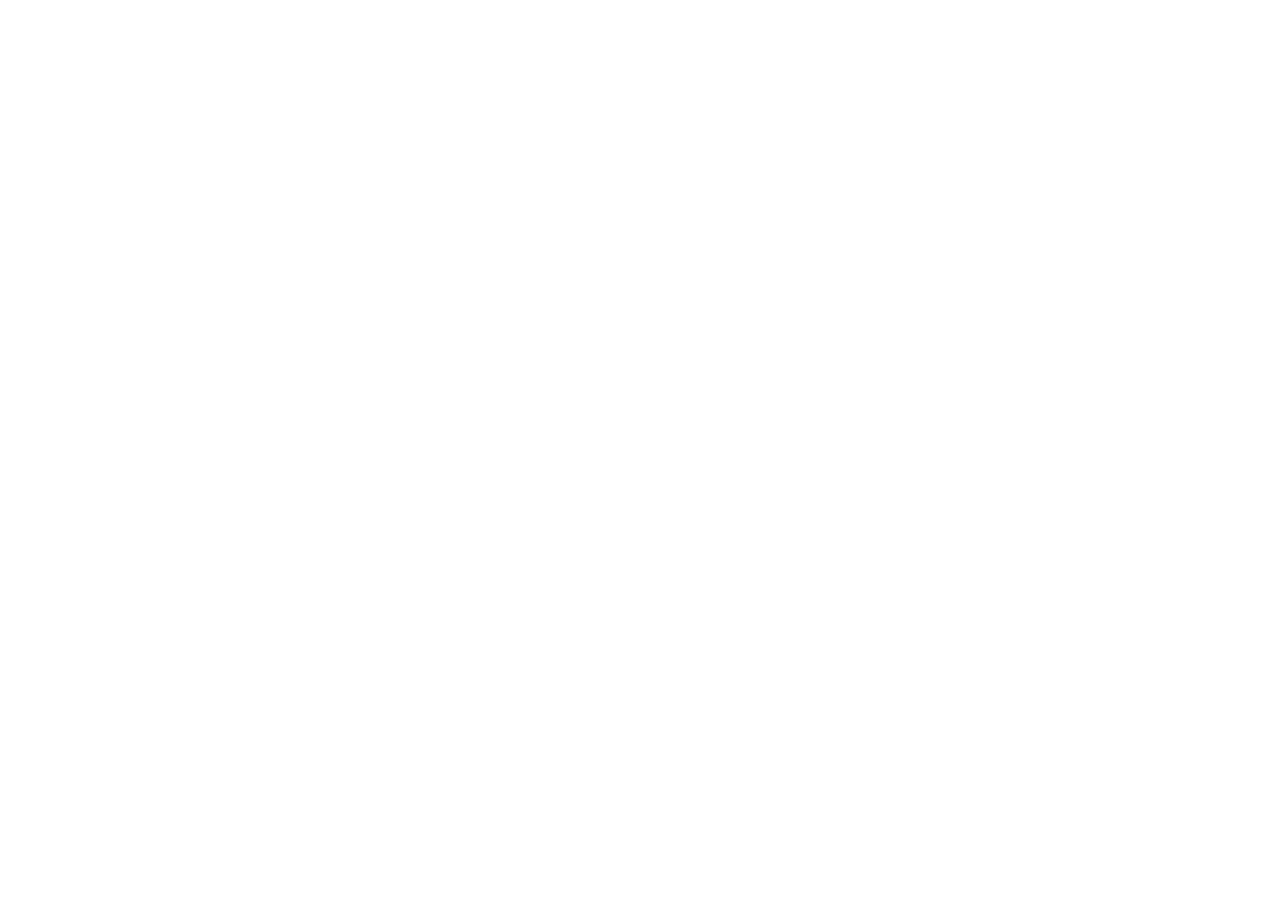
==== Campaign_page/index.html @ 9c6c81a8 "created basic files for campaigns page" ====
<!DOCTYPE html>
<html lang="en">
<head>
    <meta charset="UTF-8">
    <meta name="viewport" content="width=device-width, initial-scale=1.0">
    <title>Campaigns</title>
    <link rel="stylesheet" href="style.css">
</head>
<body>






    
    <script src="https://cdn.jsdelivr.net/npm/bootstrap@5.3.3/dist/js/bootstrap.bundle.min.js"></script>
    <script src="./script.js"></script>
    
</body>
</html>
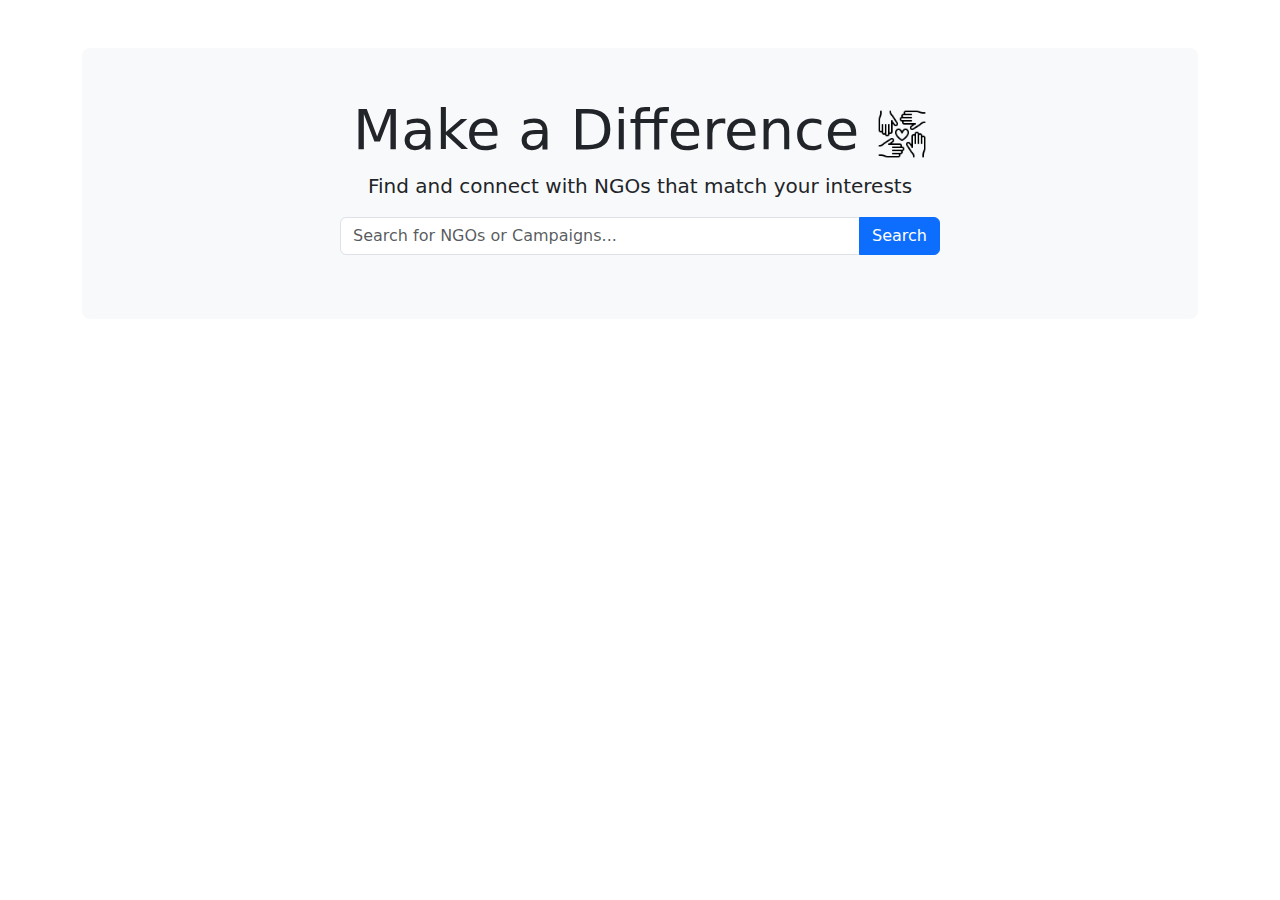
==== commit 251e0b48: "added a search bat to search for different types of ngos" ====
--- a/Campaign_page/index.html
+++ b/Campaign_page/index.html
@@ -4,16 +4,42 @@
     <meta charset="UTF-8">
     <meta name="viewport" content="width=device-width, initial-scale=1.0">
     <title>Campaigns</title>
+    <link href="https://cdn.jsdelivr.net/npm/bootstrap@5.3.3/dist/css/bootstrap.min.css" rel="stylesheet">
+
     <link rel="stylesheet" href="style.css">
 </head>
 <body>
+
+
+    <main>
+        <div class="container my-5">
+            <div class="p-5 text-center bg-body-tertiary rounded-3">
+                <h1 class="display-4">Make a Difference <img width="50" height="50" src="../assets/svgs/charity.png" alt="capmaigns"/></h1>
+                <p class="lead">Find and connect with NGOs that match your interests</p>
+                <div class="search-container">
+                    <div class="input-group mb-3 mx-auto" style="max-width: 600px;">
+                        <input type="text" id="searchInput" class="form-control" placeholder="Search for NGOs or Campaigns...">
+                        <button class="btn btn-primary" onclick="searchNGOs()">Search</button>
+                    </div>
+                </div>  
+            </div>
+          </div>
+        
+        </div>
+        <section id="featured-ngos" class="py-5">
+            <div class="container">
+                 <div id="ngo-grid" class="row g-4">
+                    <!-- NGOs will be populated here by JavaScript -->
+                </div>
+            </div>
+        </section>
+    </main>
 
 
 
 
 
 
-    
     <script src="https://cdn.jsdelivr.net/npm/bootstrap@5.3.3/dist/js/bootstrap.bundle.min.js"></script>
     <script src="./script.js"></script>
     
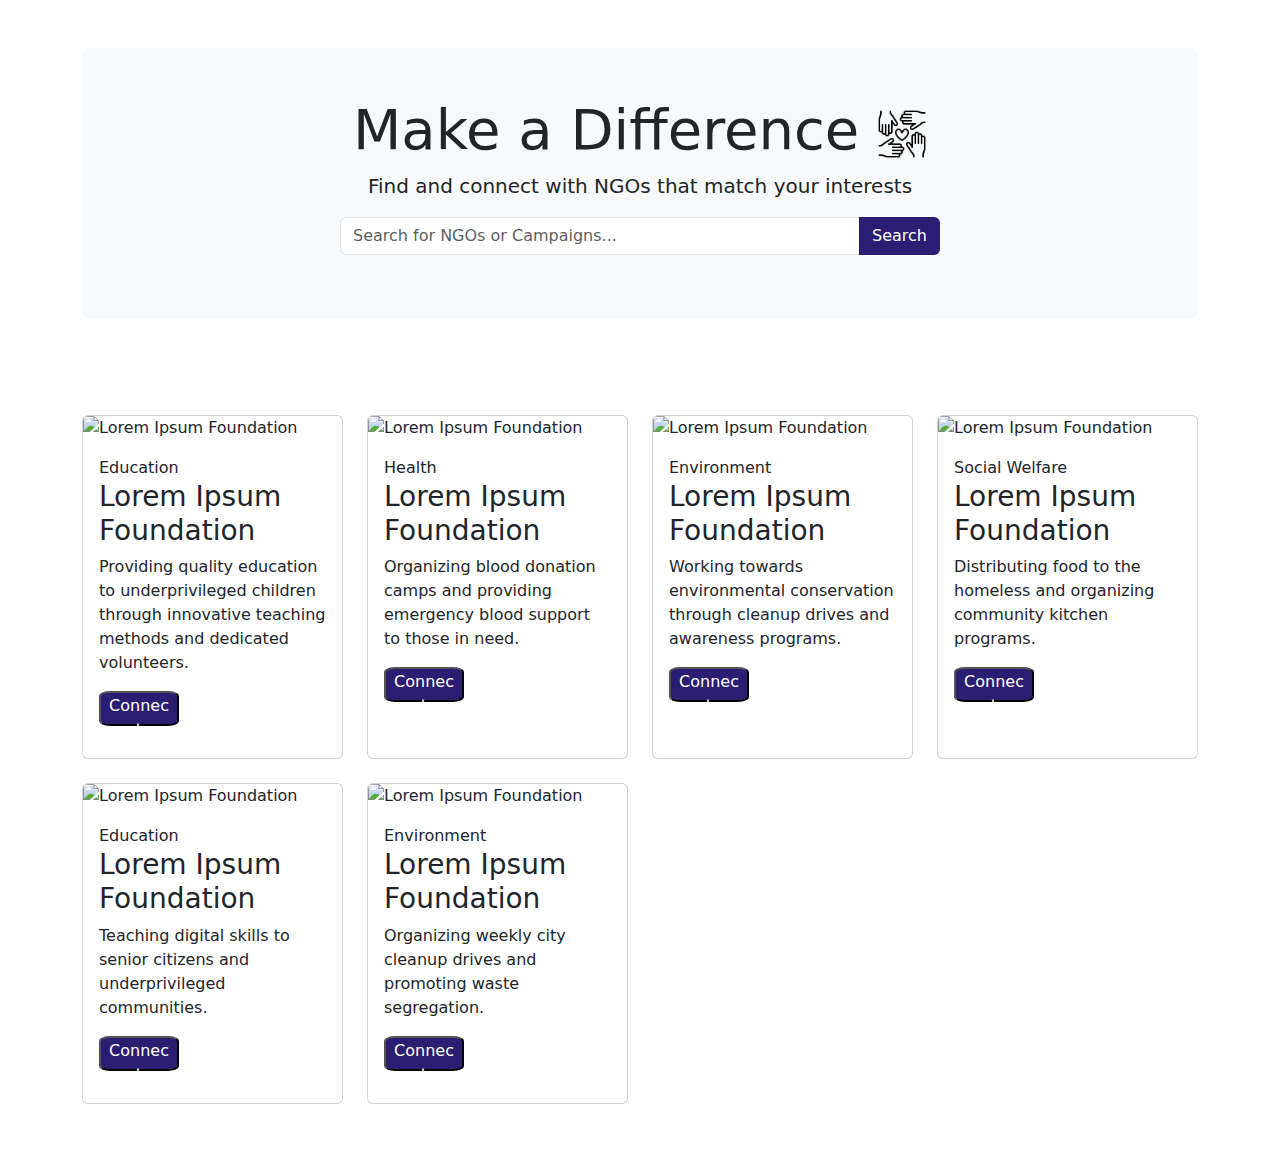
==== commit e4d95ee6: "added js function in the page campaing to search through the different types of NGOs on basis of the" ====
--- a/Campaign_page/index.html
+++ b/Campaign_page/index.html
@@ -19,7 +19,7 @@
                 <div class="search-container">
                     <div class="input-group mb-3 mx-auto" style="max-width: 600px;">
                         <input type="text" id="searchInput" class="form-control" placeholder="Search for NGOs or Campaigns...">
-                        <button class="btn btn-primary" onclick="searchNGOs()">Search</button>
+                        <button class=" darkk btn " onclick="searchNGOs()">Search</button>
                     </div>
                 </div>  
             </div>
--- a/Campaign_page/style.css
+++ b/Campaign_page/style.css
@@ -0,0 +1,10 @@
+.darkk{
+    background-color: rgba(31, 16, 105, 0.947);
+    color: white;
+
+}
+.buttt{
+    height: 35px;
+    border-radius: 14%;
+    width: 80px
+}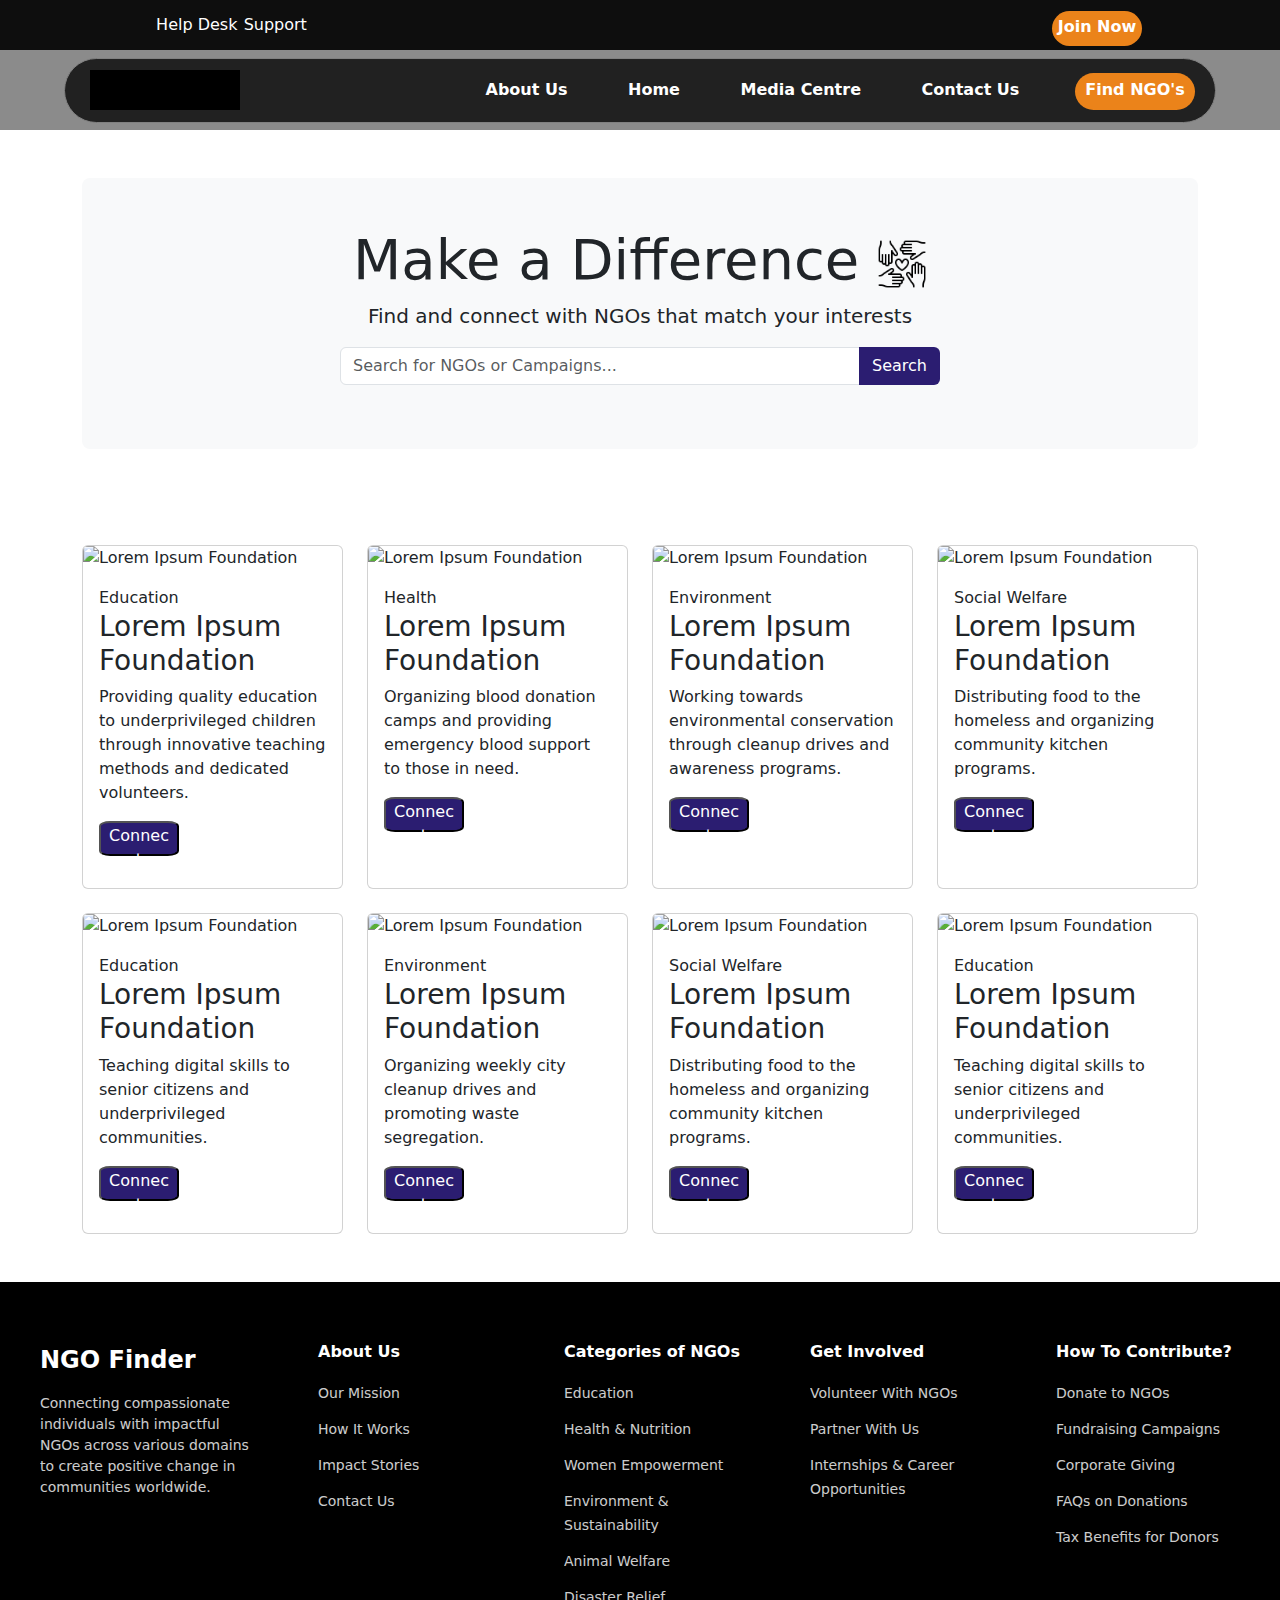
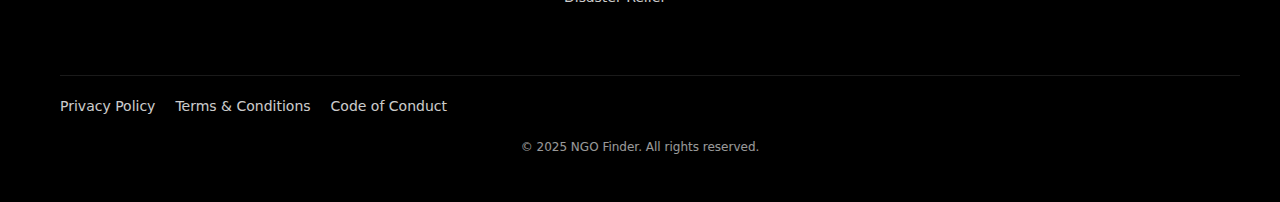
==== commit 29e650c1: "Added Header , Navbar and Footer to all pages. Improved working of navbar" ====
--- a/Campaign_page/index.html
+++ b/Campaign_page/index.html
@@ -9,9 +9,40 @@
     <link rel="stylesheet" href="style.css">
 </head>
 <body>
+    <!-- header section -->
+    <div class="header">
+        <div class="head1">
+            <div>Help Desk</div>
+            <div>Support</div>
+        </div>
+        <div class="head2">
+            <div id="icon" style="background-image:url(../assets/icons/facebook-48.ico);"></div>
+            <div id="icon" style="background-image: url(../assets/icons/whatsapp-48.ico);"></div>
+            <div id="icon" style="background-image: url(../assets/icons/twitter-48.ico);"></div>
+            <div id="icon" style="background-image: url(../assets/icons/telegram-48.ico);"></div>
+            <div id="icon" style="background-image: url(../assets/icons/linkedin-6-48\ \(1\).ico);"></div>
+        </div>
+        <div class="head3">Join Now</div>
+    </div>
 
+    <!-- navbar -->
+    <div class="nav-main">
+        <div class="navbar"> 
+            <div id="logo"></div>
+            <div class="right-nav">
+                <div id="about"><a href="../About-us/About-Us-page.html">About Us</a></div>
+                <div id="about"><a href="../landing-page/index.html">Home</a></div>
+                 
+                <div id="about"><a href="#">Media Centre</a></div>
+                 
+                <div id="about"><a href="../contact-us/Contact_Page.html">Contact Us</a></div>
+                <div id="Donate-now"><a href="../Campaign_page/index.html" >Find NGO's</a></div>
+            </div>
+        </div>
+    </div>
 
     <main>
+
         <div class="container my-5">
             <div class="p-5 text-center bg-body-tertiary rounded-3">
                 <h1 class="display-4">Make a Difference <img width="50" height="50" src="../assets/svgs/charity.png" alt="capmaigns"/></h1>
@@ -37,7 +68,78 @@
 
 
 
-
+    
+    <!-- footer-->
+    <footer class="footer">
+        <div class="footer-container">
+            <div class="footer-column">
+                <div class="footer-logo">NGO Finder</div>
+                <p class="footer-description">Connecting compassionate individuals with impactful NGOs across various domains to create positive change in communities worldwide.</p>
+            </div>
+            
+            <div class="footer-column">
+                <h3 class="footer-heading">About Us</h3>
+                <ul class="footer-links">
+                    <li><a href="#">Our Mission</a></li>
+                    <li><a href="#">How It Works</a></li>
+                    <li><a href="#">Impact Stories</a></li>
+                    <li><a href="#">Contact Us</a></li>
+                </ul>
+            </div>
+            
+            <div class="footer-column">
+                <h3 class="footer-heading">Categories of NGOs</h3>
+                <ul class="footer-links">
+                    <li><a href="#">Education</a></li>
+                    <li><a href="#">Health & Nutrition</a></li>
+                    <li><a href="#">Women Empowerment</a></li>
+                    <li><a href="#">Environment & Sustainability</a></li>
+                    <li><a href="#">Animal Welfare</a></li>
+                    <li><a href="#">Disaster Relief</a></li>
+                </ul>
+            </div>
+            
+            <div class="footer-column">
+                <h3 class="footer-heading">Get Involved</h3>
+                <ul class="footer-links">
+                    <li><a href="#">Volunteer With NGOs</a></li>
+                    <li><a href="#">Partner With Us</a></li>
+                    <li><a href="#">Internships & Career Opportunities</a></li>
+                </ul>
+            </div>
+            
+            <div class="footer-column">
+                <h3 class="footer-heading">How To Contribute?</h3>
+                <ul class="footer-links">
+                    <li><a href="#">Donate to NGOs</a></li>
+                    <li><a href="#">Fundraising Campaigns</a></li>
+                    <li><a href="#">Corporate Giving</a></li>
+                    <li><a href="#">FAQs on Donations</a></li>
+                    <li><a href="#">Tax Benefits for Donors</a></li>
+                </ul>
+            </div>
+        </div>
+        
+        <div class="footer-bottom">
+            <div class="footer-legal">
+                <a href="#">Privacy Policy</a>
+                <a href="#">Terms & Conditions</a>
+                <a href="#">Code of Conduct</a>
+            </div>
+            <div class="head2">
+              <div id="icon" style="background-image:url(../assets/icons/facebook-48.ico);"></div>
+              <div id="icon" style="background-image: url(../assets/icons/whatsapp-48.ico);"></div>
+              <div id="icon" style="background-image: url(../assets/icons/twitter-48.ico);"></div>
+              <div id="icon" style="background-image: url(../assets/icons/telegram-48.ico);"></div>
+              <div id="icon" style="background-image: url(../assets/icons/linkedin-6-48\ \(1\).ico);"></div>
+          </div>
+            
+        </div>
+        
+        <div class="footer-copyright">
+            <p>© 2025 NGO Finder. All rights reserved.</p>
+        </div>
+    </footer>
 
 
     <script src="https://cdn.jsdelivr.net/npm/bootstrap@5.3.3/dist/js/bootstrap.bundle.min.js"></script>
--- a/Campaign_page/style.css
+++ b/Campaign_page/style.css
@@ -7,4 +7,374 @@
     height: 35px;
     border-radius: 14%;
     width: 80px
+}
+body::-webkit-scrollbar {
+    display: none;
+  }
+
+
+  /* Header section */
+  .header{
+    width: 100%;
+    height: 50px;
+    background-color: rgba(0, 0, 0, 0.947);
+    color: white;
+    display: flex;
+    flex-direction: row;
+    justify-content: space-around;
+    align-items: center;
+    
+}
+.head1{
+    display: flex;
+    flex-direction: row;
+    justify-content:space-around;
+    align-items: center;
+    margin: 15px;
+    width: 157px;
+    margin-right: 30px;
+
+    
+}
+.head2{
+    display: flex;
+    flex-direction: row;
+    justify-content: space-between;
+    width: 160px;
+    /* background-color: pink; */
+    
+}
+.head3{
+    width: 90px;
+    height: 35px;
+    display: flex;
+    flex-direction: row;
+    justify-content: center;
+    align-items: center;
+    background-color: rgb(235, 131, 26);
+     margin-top: 6px;
+    border-radius: 20px;
+    /* padding-top: 3px; */
+    padding-bottom: 2px;
+    font-weight: 600;
+    text-align: center;
+}
+
+#icon{
+    width: 22px;
+    height: 22px;
+    margin-right: 9px;
+    background-size: cover;
+}
+
+
+  /* Navbar section  */
+.nav-main{
+    
+    background-color:#8b8b8b;
+     width: 100%;
+     height: 80px;
+     display: flex;
+     flex-direction: row;
+     justify-content: center;
+     align-items: center;
+    
+ }
+ .navbar{
+     width: 90%;
+     height: 65px;
+     
+     background-color: #000000c2;
+     display: flex;
+     flex-direction: row;
+     justify-content: space-between;
+     align-items: center;
+     color: white;
+     border: solid grey 0.5px;
+     border-radius: 40px;
+     flex-wrap: wrap;
+ }
+ #logo{
+     width: 150px;
+     height: 40px;
+     background-color: black;
+     margin-left: 25px;
+ 
+ }
+ .right-nav{
+     width: 63%;
+     height: 45px;
+     display: flex;
+     flex-direction: row;
+     justify-content: space-between;
+     align-items: center;
+     margin-right: 20px;
+     
+ }
+ 
+ #about a {
+     color: white;
+     text-decoration: none;
+     font-weight: bold;
+     transition: color 0.3s;
+ }
+ 
+ #about a:hover,
+ #about a.active {
+     color: #ff5733;
+ }
+ 
+ #about{
+     margin-left: 15px;
+     color: white;
+ }
+ 
+ #Donate-now{
+         font-weight: 600;
+         display: flex;
+         flex-direction: row;
+         justify-content: center;
+         background-color: rgb(235, 131, 26);
+         width: 120px;
+         height: 37px;
+         margin-left: 10px;
+         border-radius: 20px;
+         text-align: center;
+         padding-top: 5px;
+         /* padding-bottom: 12px; */
+         margin-top: 2px;
+     
+ }
+ #Donate-now a{
+     text-decoration: none;
+     color: white;
+   }
+ 
+ /* Responsive Design */
+ @media (max-width: 1024px) {
+     .header, .navbar, .right-nav {
+         flex-direction: row;
+         text-align: center;
+         height: auto;
+     }
+     .nav-main {
+         height: auto;
+         padding: 10px 0;
+     }
+     #heading {
+         font-size: 2rem;
+     }
+     #sub-heading {
+         font-size: 1rem;
+     }
+ }
+ 
+ @media (max-width: 768px) {
+     .header{
+         height: auto;
+     }
+     #heading {
+         font-size: 2rem;
+         /* line-height: normal; */
+         
+     }
+     #sub-heading {
+         font-size: 1rem;
+         /* line-height: normal; */
+         
+     }
+ 
+     .head1, .head2 {
+         flex-direction: row;
+         justify-content: space-around;
+         /* gap: 5px; */
+     }
+     .head2{
+         width: 180px;
+     }
+     .head3 {
+         width: 100px;
+         margin-bottom: 5px;
+     }
+     .navbar {
+         flex-direction: row;
+         gap: 10px;
+     }
+     .right-nav {
+         font-size: 0.8rem;
+         flex-direction: row;
+         gap: 10px;
+     }
+     
+ }
+ @media(max-width:645px){
+     #heading{
+         line-height: normal;
+     }
+ }
+ @media (max-width: 480px) {
+     #heading {
+         font-size: 1.5rem;
+     }
+     #sub-heading {
+         font-size: 0.9rem;
+     }
+     
+     .head1, .head2, .right-nav {
+         flex-direction: row;
+         text-align: center;
+     }
+     
+     
+ }
+ 
+ /* Footer styles */
+.footer {
+    
+    background-color: #000;
+    color: #fff;
+    padding: 60px 40px 30px;
+}
+
+.footer-container {
+    display: flex;
+    flex-wrap: wrap;
+    justify-content: space-between;
+    max-width: 1200px;
+    margin: 0 auto;
+    gap: 30px;
+}
+
+.footer-column {
+    flex: 1;
+    min-width: 200px;
+}
+
+.footer-logo {
+    font-size: 24px;
+    font-weight: bold;
+    margin-bottom: 15px;
+}
+
+.footer-description {
+    font-size: 14px;
+    line-height: 1.5;
+    margin-bottom: 20px;
+    opacity: 0.8;
+}
+
+.footer-heading {
+    font-size: 16px;
+    font-weight: bold;
+    margin-bottom: 20px;
+    margin-left: 32px;
+    /* position: relative; */
+}
+
+.footer-links {
+    list-style: none;
+}
+
+.footer-links li {
+    margin-bottom: 12px;
+}
+
+.footer-links a {
+    color: #fff;
+    text-decoration: none;
+    font-size: 14px;
+    opacity: 0.8;
+    transition: opacity 0.3s;
+}
+
+.footer-links a:hover {
+    opacity: 1;
+}
+
+.footer-bottom {
+    margin-left: 20px;
+    margin-top: 50px;
+    padding-top: 20px;
+    border-top: 1px solid rgba(255, 255, 255, 0.1);
+    display: flex;
+    flex-wrap: wrap;
+    justify-content: space-between;
+    align-items: center;
+}
+
+.footer-legal {
+    display: flex;
+    flex-wrap: wrap;
+    gap: 20px;
+}
+
+.footer-legal a {
+    color: #fff;
+    text-decoration: none;
+    font-size: 14px;
+    opacity: 0.8;
+    transition: opacity 0.3s;
+}
+
+.footer-legal a:hover {
+    opacity: 1;
+}
+
+.footer-social {
+    display: flex;
+    gap: 15px;
+}
+
+.footer-social a {
+    color: #fff;
+    font-size: 16px;
+    opacity: 0.8;
+    transition: opacity 0.3s;
+}
+
+.footer-social a:hover {
+    opacity: 1;
+}
+
+.footer-copyright {
+    width: 100%;
+    text-align: center;
+    margin-top: 20px;
+    font-size: 12px;
+    opacity: 0.6;
+}
+
+/* Responsive styles */
+@media (max-width: 768px) {
+    .footer-column {
+        flex: 0 0 calc(50% - 15px);
+    }
+}
+
+@media (max-width: 576px) {
+    .footer-column {
+        flex: 0 0 100%;
+    }
+    
+    .footer-bottom {
+        flex-direction: column;
+        gap: 20px;
+        text-align: center;
+    }
+    
+    .footer-legal {
+        justify-content: center;
+    }
+}
+
+
+@media (max-width: 576px) {
+    
+    .footer-links {
+        display: none;
+    }
+    
+    .footer-links.active {
+        display: block;
+    }
 }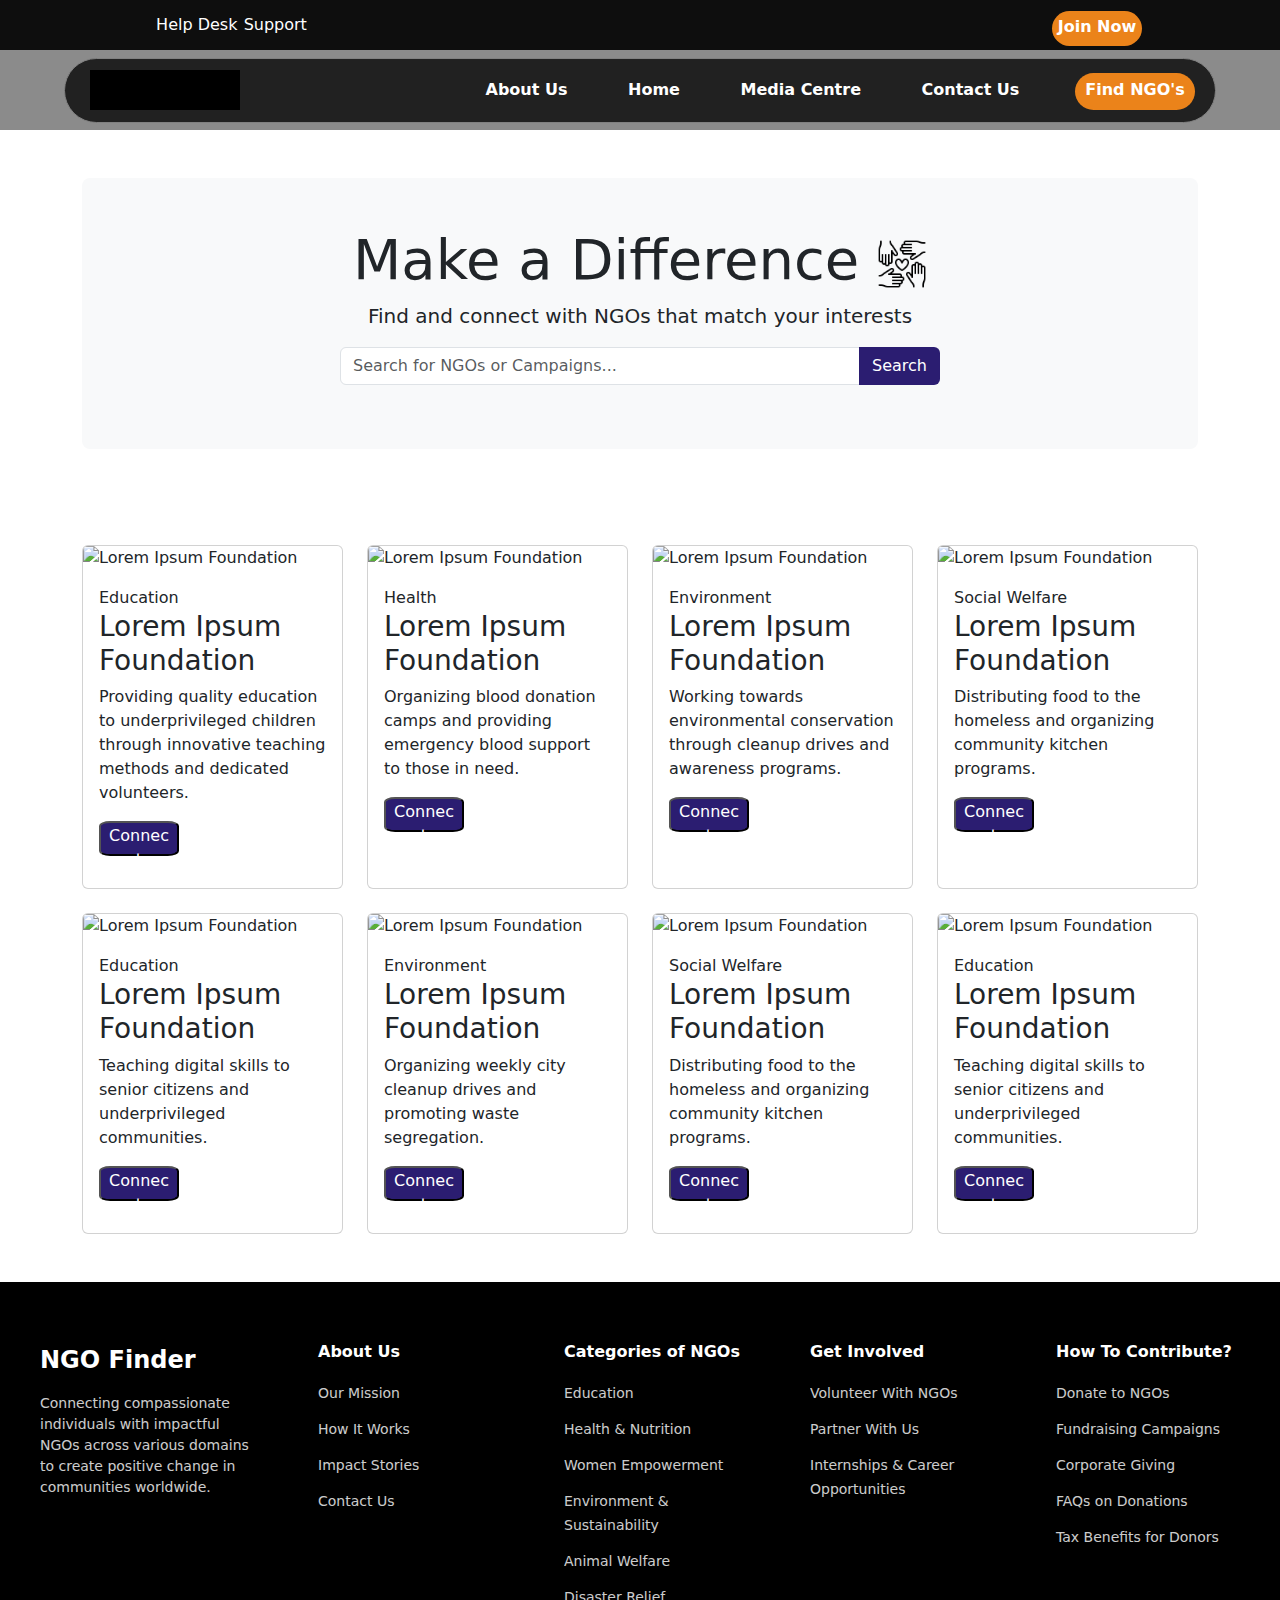
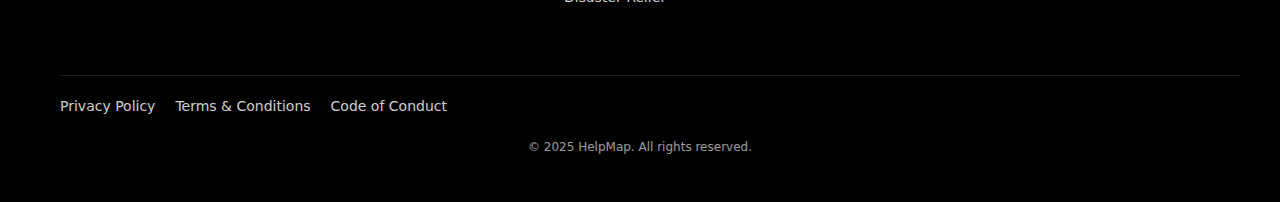
==== commit c7aaa76c: "Added mamber's images and updated links headers" ====
--- a/Campaign_page/index.html
+++ b/Campaign_page/index.html
@@ -12,17 +12,17 @@
     <!-- header section -->
     <div class="header">
         <div class="head1">
-            <div>Help Desk</div>
-            <div>Support</div>
+            <a href="../contact-us/Contact_Page.html"><div>Help Desk</div></a>
+            <a href="#"><div>Support</div></a>
         </div>
         <div class="head2">
-            <div id="icon" style="background-image:url(../assets/icons/facebook-48.ico);"></div>
-            <div id="icon" style="background-image: url(../assets/icons/whatsapp-48.ico);"></div>
-            <div id="icon" style="background-image: url(../assets/icons/twitter-48.ico);"></div>
-            <div id="icon" style="background-image: url(../assets/icons/telegram-48.ico);"></div>
-            <div id="icon" style="background-image: url(../assets/icons/linkedin-6-48\ \(1\).ico);"></div>
+            <a href="#"><div id="icon" style="background-image:url(../assets/icons/facebook-48.ico);"></div></a>
+            <a href="#"><div id="icon" style="background-image: url(../assets/icons/whatsapp-48.ico);"></div></a>
+            <a href="#"><div id="icon" style="background-image: url(../assets/icons/twitter-48.ico);"></div></a>
+            <a href="#"><div id="icon" style="background-image: url(../assets/icons/telegram-48.ico);"></div></a>
+            <a href="#"><div id="icon" style="background-image: url(../assets/icons/linkedin-6-48\ \(1\).ico);"></div></a>
         </div>
-        <div class="head3">Join Now</div>
+        <div class="head3"><a href="../contact-us/Contact_Page.html">Join Now</a></div>
     </div>
 
     <!-- navbar -->
@@ -127,17 +127,17 @@
                 <a href="#">Code of Conduct</a>
             </div>
             <div class="head2">
-              <div id="icon" style="background-image:url(../assets/icons/facebook-48.ico);"></div>
-              <div id="icon" style="background-image: url(../assets/icons/whatsapp-48.ico);"></div>
-              <div id="icon" style="background-image: url(../assets/icons/twitter-48.ico);"></div>
-              <div id="icon" style="background-image: url(../assets/icons/telegram-48.ico);"></div>
-              <div id="icon" style="background-image: url(../assets/icons/linkedin-6-48\ \(1\).ico);"></div>
+                <a href="#"><div id="icon" style="background-image:url(../assets/icons/facebook-48.ico);"></div></a>
+                <a href="#"><div id="icon" style="background-image: url(../assets/icons/whatsapp-48.ico);"></div></a>
+                <a href="#"><div id="icon" style="background-image: url(../assets/icons/twitter-48.ico);"></div></a>
+                <a href="#"><div id="icon" style="background-image: url(../assets/icons/telegram-48.ico);"></div></a>
+                <a href="#"><div id="icon" style="background-image: url(../assets/icons/linkedin-6-48\ \(1\).ico);"></div></a>
           </div>
             
         </div>
         
         <div class="footer-copyright">
-            <p>© 2025 NGO Finder. All rights reserved.</p>
+            <p>© 2025 HelpMap. All rights reserved.</p>
         </div>
     </footer>
 
--- a/Campaign_page/style.css
+++ b/Campaign_page/style.css
@@ -35,6 +35,10 @@
     margin-right: 30px;
 
     
+}
+.head1 a{
+    text-decoration: none;
+    color: white;
 }
 .head2{
     display: flex;
@@ -59,6 +63,18 @@
     font-weight: 600;
     text-align: center;
 }
+.head3 a{
+    text-decoration: none;
+    color: white;
+}
+.head3 a{
+    text-decoration: none;
+    color: white;
+    transition: transform 0.3s ease-in-out;
+}
+.head3:hover{
+    transform: ScaleX(1.1);
+}
 
 #icon{
     width: 22px;
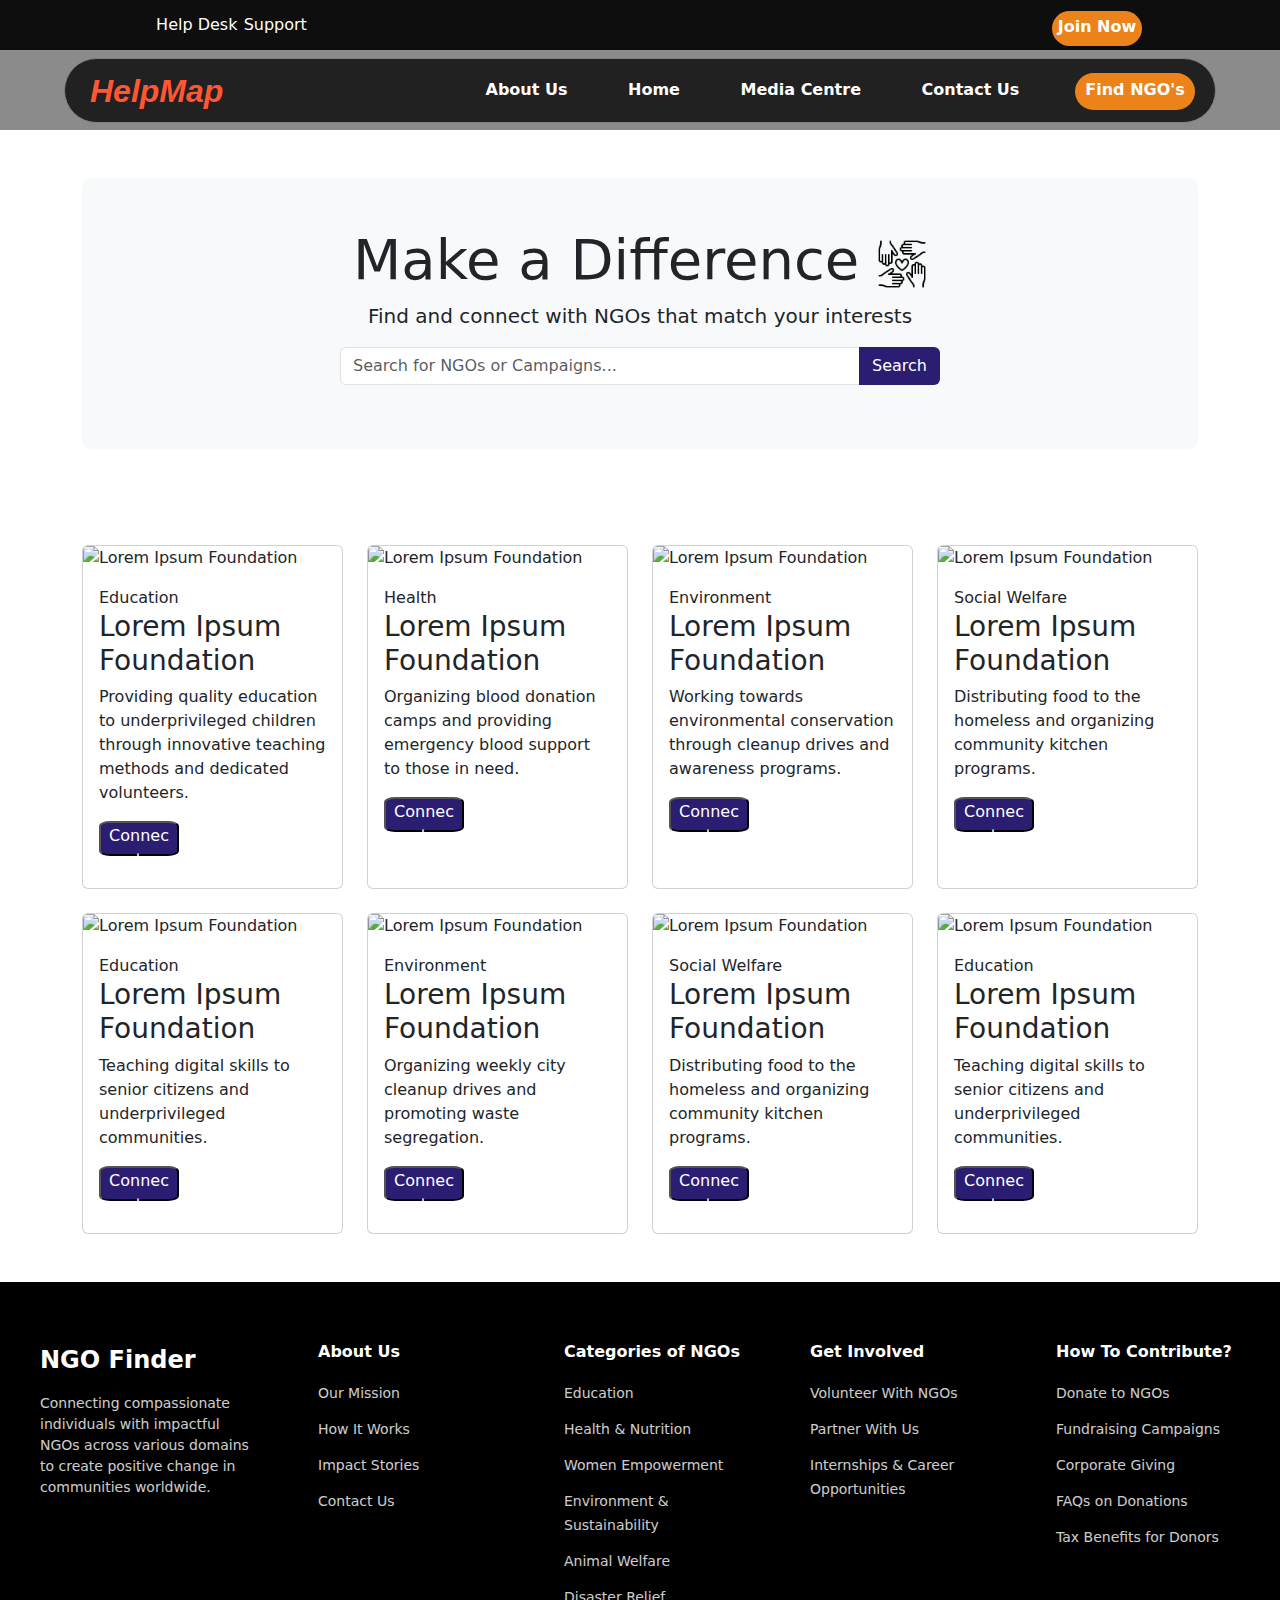
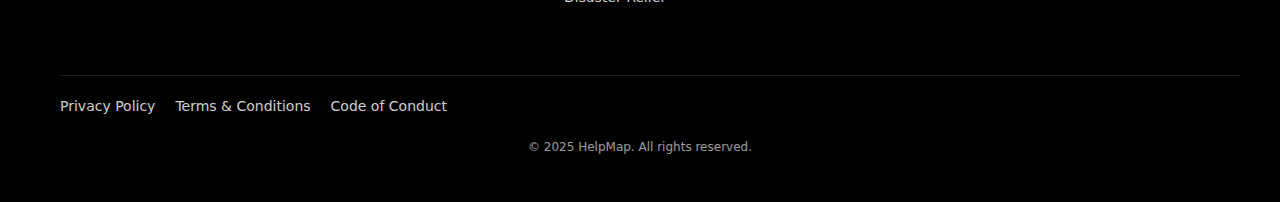
==== commit c5a10532: "Made few changes" ====
--- a/Campaign_page/index.html
+++ b/Campaign_page/index.html
@@ -28,7 +28,7 @@
     <!-- navbar -->
     <div class="nav-main">
         <div class="navbar"> 
-            <div id="logo"></div>
+            <div id="logo">HelpMap</div>
             <div class="right-nav">
                 <div id="about"><a href="../About-us/About-Us-page.html">About Us</a></div>
                 <div id="about"><a href="../landing-page/index.html">Home</a></div>
--- a/Campaign_page/style.css
+++ b/Campaign_page/style.css
@@ -111,12 +111,17 @@
      flex-wrap: wrap;
  }
  #logo{
-     width: 150px;
-     height: 40px;
-     background-color: black;
-     margin-left: 25px;
- 
- }
+    width: 150px;
+    height: 40px;
+    margin-left: 25px;
+    color:#ff5733;
+    font-style: italic;
+    font-weight: 600;
+    font-size: 2rem;
+    font-family:'Segoe UI', Tahoma, Geneva, Verdana, sans-serif;
+    margin-bottom: 6px;
+
+}
  .right-nav{
      width: 63%;
      height: 45px;
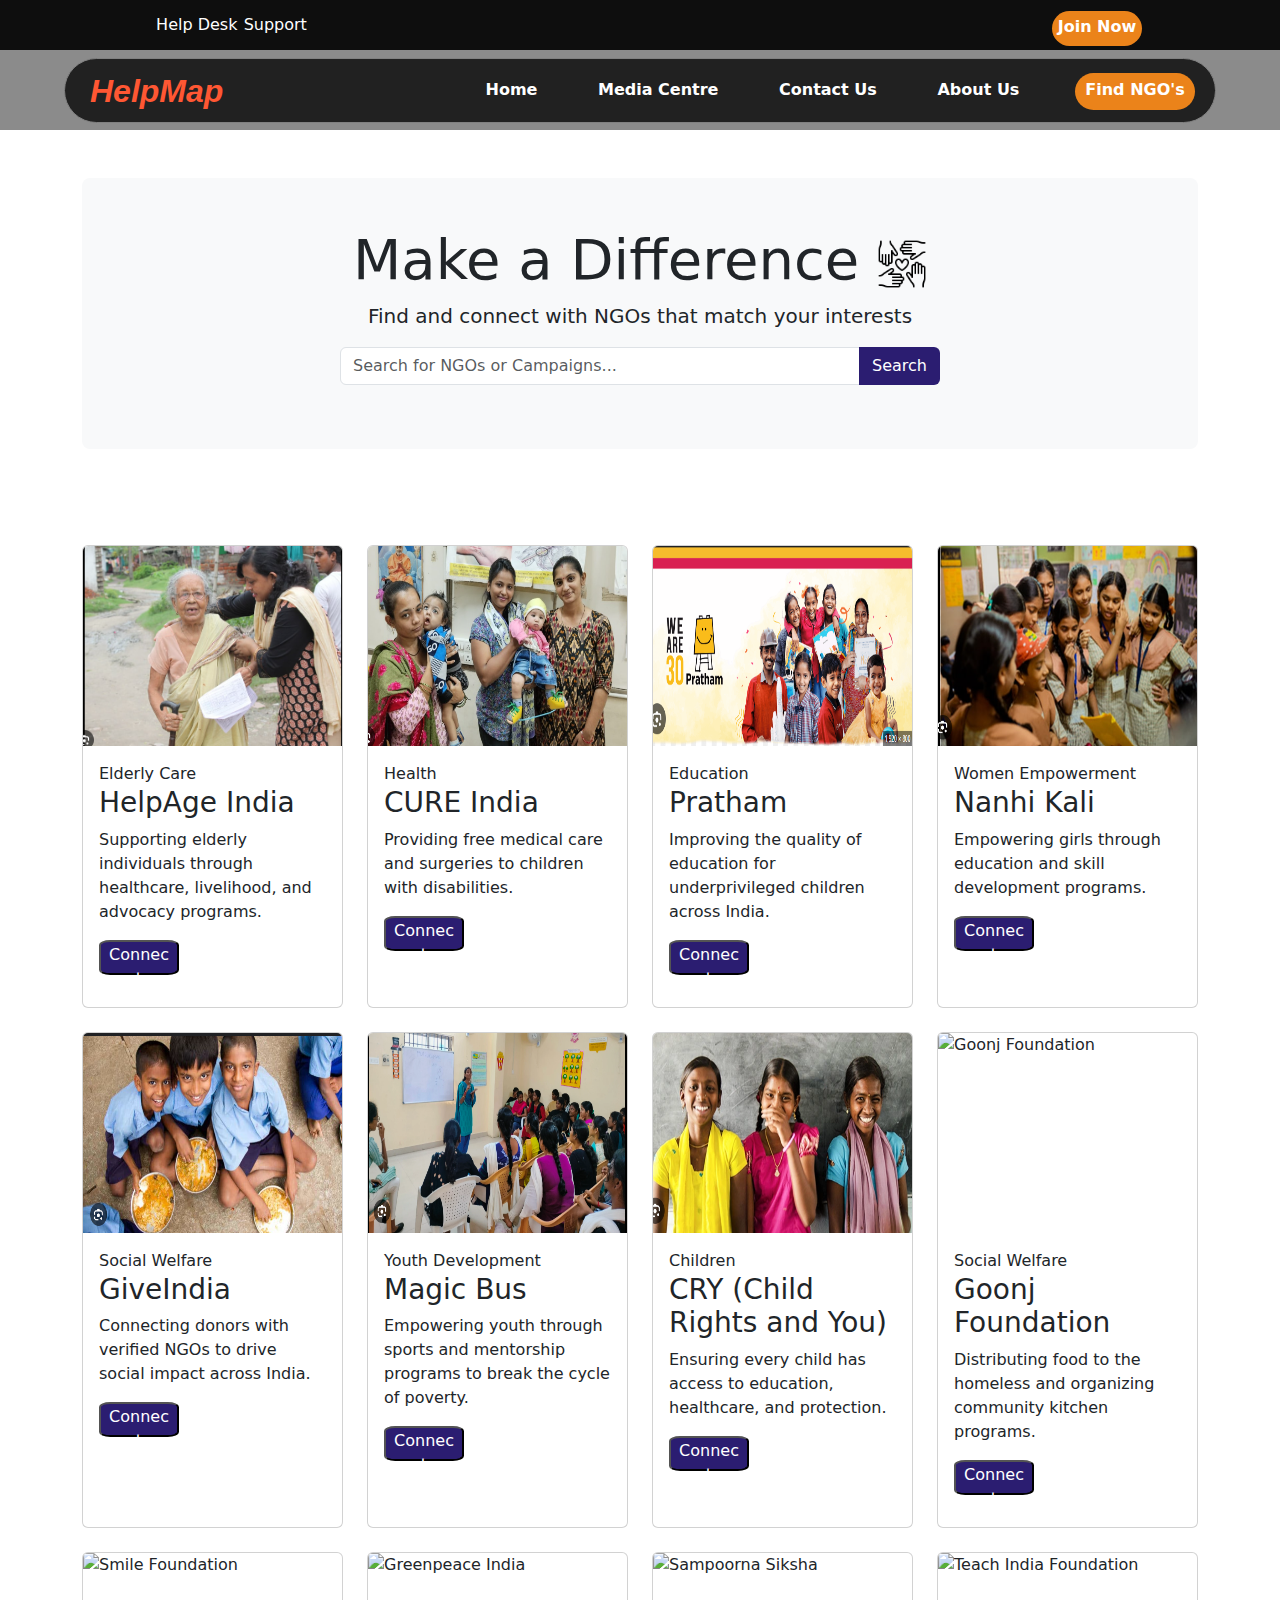
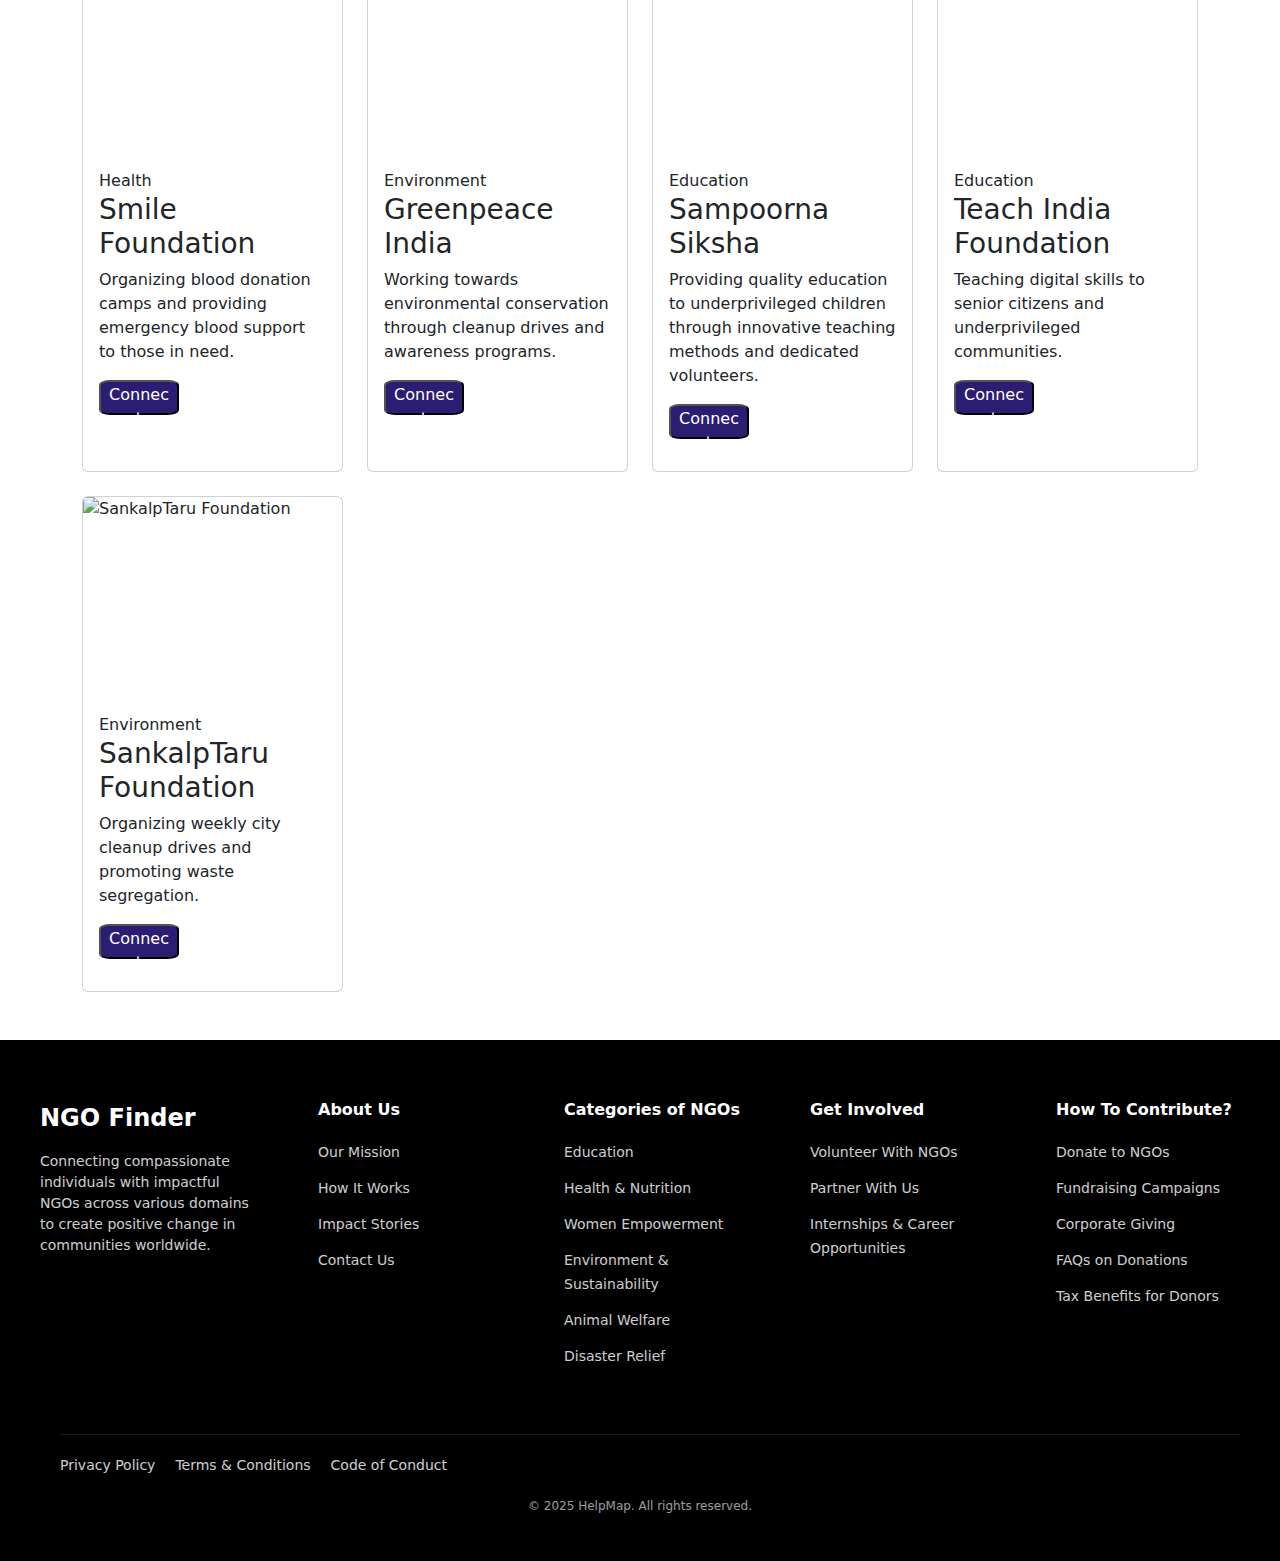
==== commit c7d06eb2: "added content into the placeholders and lorem ipsum tabs" ====
--- a/Campaign_page/index.html
+++ b/Campaign_page/index.html
@@ -30,14 +30,16 @@
         <div class="navbar"> 
             <div id="logo">HelpMap</div>
             <div class="right-nav">
-                <div id="about"><a href="../About-us/About-Us-page.html">About Us</a></div>
-                <div id="about"><a href="../landing-page/index.html">Home</a></div>
-                 
-                <div id="about"><a href="#">Media Centre</a></div>
-                 
-                <div id="about"><a href="../contact-us/Contact_Page.html">Contact Us</a></div>
-                <div id="Donate-now"><a href="../Campaign_page/index.html" >Find NGO's</a></div>
-            </div>
+              <div id="about"><a href="../landing-page/index.html">Home</a></div>
+              
+              
+               
+              <div id="about"><a href="../media-center/index.html">Media Centre</a></div>
+               
+              <div id="about"><a href="../contact-us/Contact_Page.html">Contact Us</a></div>
+              <div id="about"><a href="../About-us/About-Us-page.html">About Us</a></div>
+              <div id="Donate-now"><a href="../Campaign_page/index.html" >Find NGO's</a></div>
+          </div>
         </div>
     </div>
 
